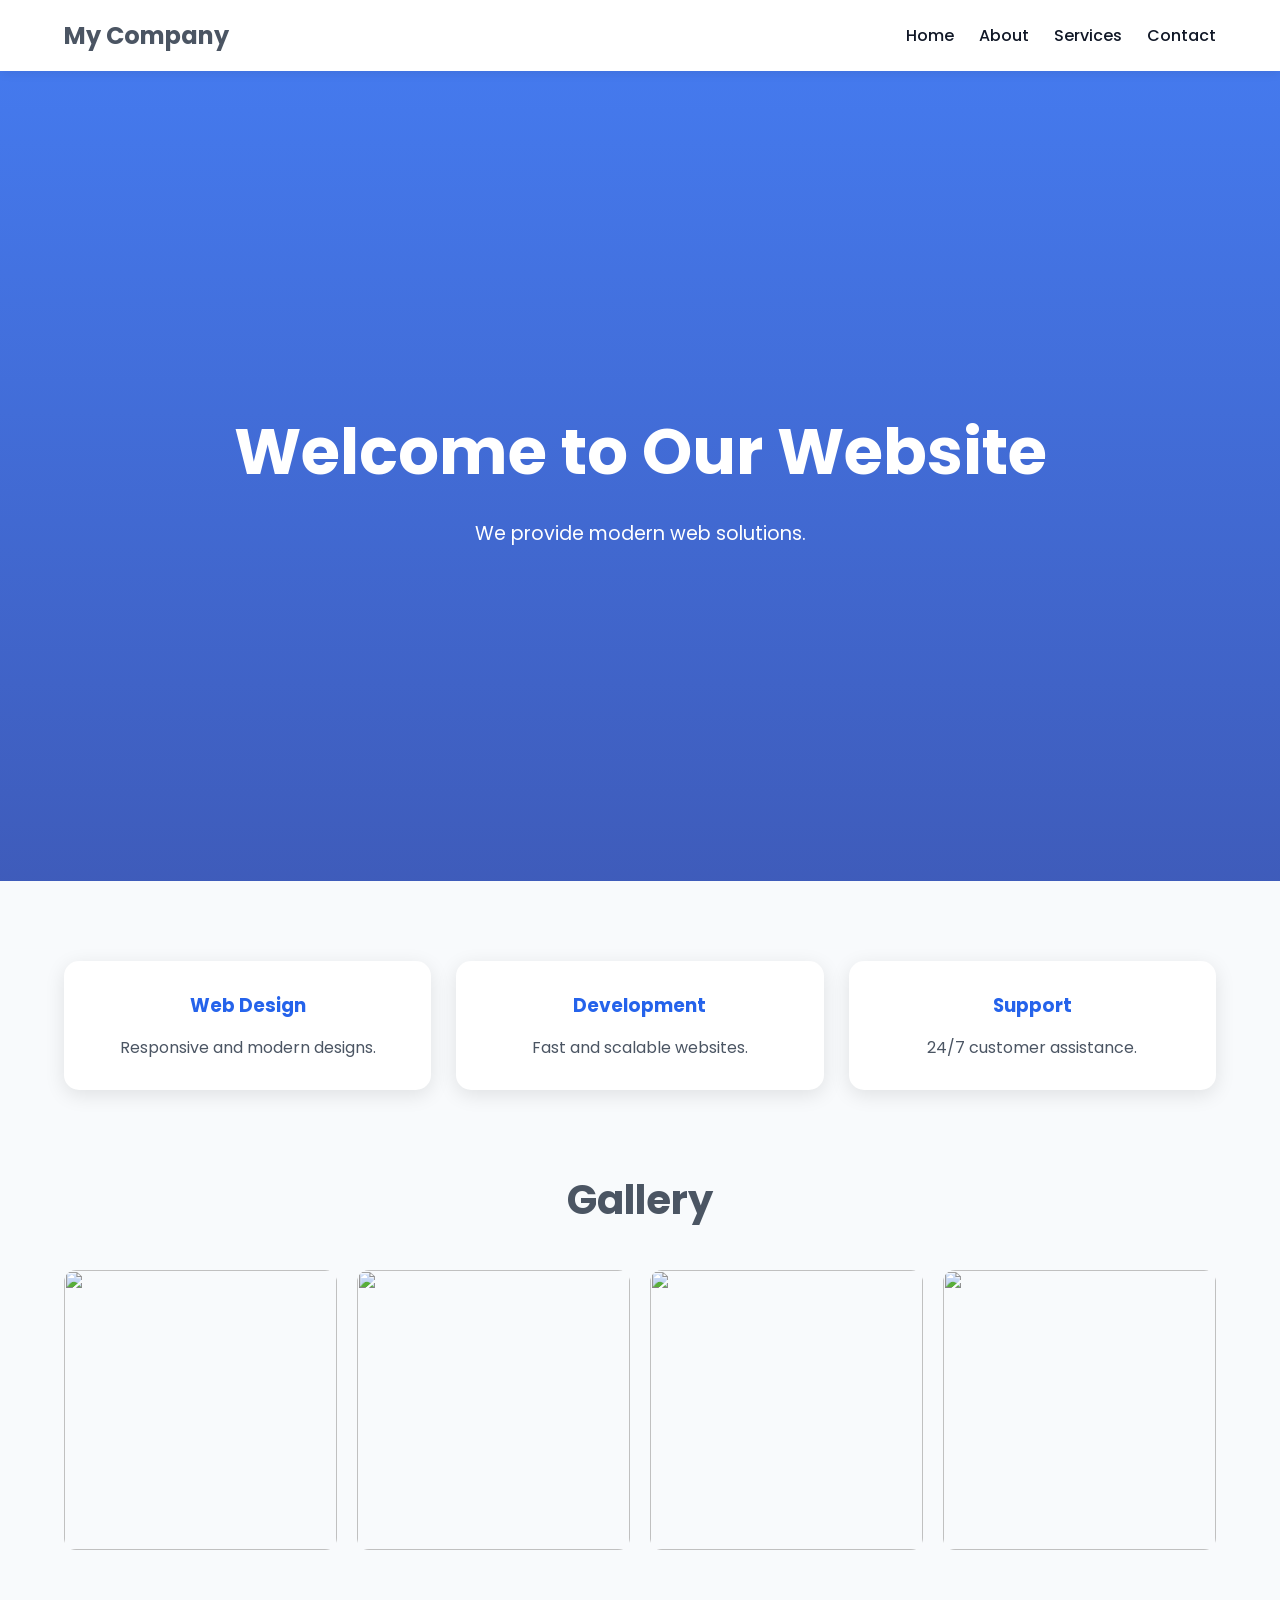
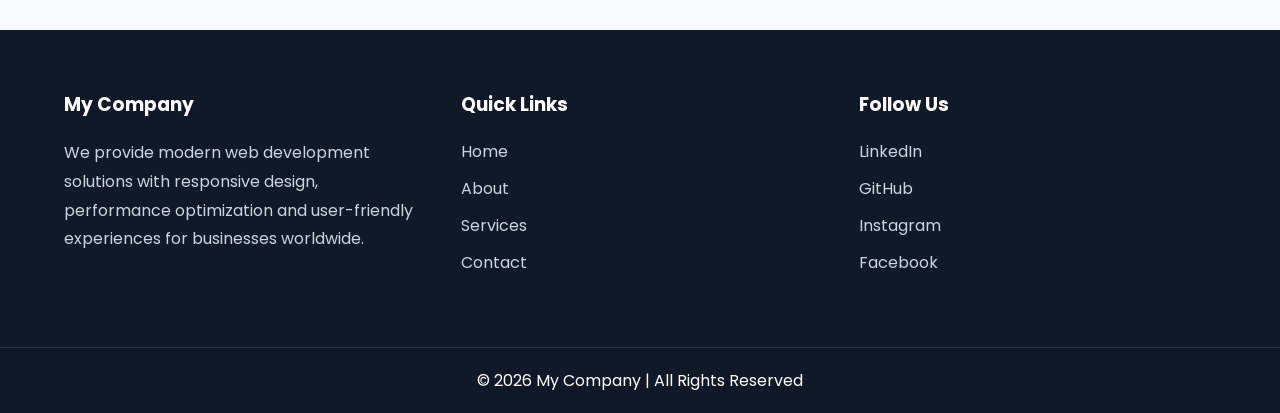
==== index.html @ 86c2f6e3 "Task Completed" ====
<!DOCTYPE html>
<html lang="en">
<head>
<meta charset="UTF-8">
<meta name="viewport" content="width=device-width, initial-scale=1.0">
<title>My Company</title>
<link rel="stylesheet" href="css/style.css">
</head>
<body>

<header>
    <nav>
        <h2>My Company</h2>
        <ul>
            <li><a href="index.html">Home</a></li>
            <li><a href="about.html">About</a></li>
            <li><a href="services.html">Services</a></li>
            <li><a href="contact.html">Contact</a></li>
        </ul>
    </nav>
</header>

<section class="hero">
    <h1>Welcome to Our Website</h1>
    <p>We provide modern web solutions.</p>
</section>

<section class="cards">
    <div class="card">
        <h3>Web Design</h3>
        <p>Responsive and modern designs.</p>
    </div>

    <div class="card">
        <h3>Development</h3>
        <p>Fast and scalable websites.</p>
    </div>

    <div class="card">
        <h3>Support</h3>
        <p>24/7 customer assistance.</p>
    </div>
</section>
<section class="gallery">

<h2>Gallery</h2>

<div class="gallery-grid">
<img src="https://w7.pngwing.com/pngs/640/759/png-transparent-fresh-raspberries-berries-green-leaf-thumbnail.png">
<img src="https://w7.pngwing.com/pngs/829/51/png-transparent-watercolor-translucent-autumn-leaves-cluster-thumbnail.png">
<img src="https://w7.pngwing.com/pngs/3/751/png-transparent-tropical-hibiscus-flower-watercolor-petals-thumbnail.png">
<img src="https://w7.pngwing.com/pngs/658/683/png-transparent-red-japanese-maple-leaf-cluster-with-subtle-gradient-overlay-thumbnail.png">
</div>

</section>

<footer>

    <div class="footer-container">

        <div class="footer-box">
            <h3>My Company</h3>
            <p>
                We provide modern web development solutions with
                responsive design, performance optimization and
                user-friendly experiences for businesses worldwide.
            </p>
        </div>

        <div class="footer-box">
            <h3>Quick Links</h3>
            <ul>
                <li><a href="index.html">Home</a></li>
                <li><a href="about.html">About</a></li>
                <li><a href="services.html">Services</a></li>
                <li><a href="contact.html">Contact</a></li>
            </ul>
        </div>

        <div class="footer-box">
            <h3>Follow Us</h3>
            <ul>
                <li><a href="#">LinkedIn</a></li>
                <li><a href="#">GitHub</a></li>
                <li><a href="#">Instagram</a></li>
                <li><a href="#">Facebook</a></li>
            </ul>
        </div>

    </div>

    <div class="footer-bottom">
        <p>© 2026 My Company | All Rights Reserved</p>
    </div>

</footer>

</body>
</html>
---- css/style.css ----
/* ==========================
   GOOGLE FONT
========================== */

@import url('https://fonts.googleapis.com/css2?family=Poppins:wght@300;400;500;600;700&display=swap');

:root{
    --primary:#2563eb;
    --secondary:#1e40af;
    --dark:#111827;
    --light:#f8fafc;
    --text:#4b5563;
    --white:#ffffff;
    --shadow:0 5px 20px rgba(0,0,0,.1);
}

*{
    margin:0;
    padding:0;
    box-sizing:border-box;
    font-family:'Poppins',sans-serif;
    scroll-behavior:smooth;
}

body{
    background:var(--light);
    color:var(--text);
    overflow-x:hidden;
}

/* ==========================
   NAVBAR
========================== */

header{
    background:white;
    box-shadow:0 2px 10px rgba(0,0,0,.08);
    position:sticky;
    top:0;
    z-index:1000;
}

nav{
    width:90%;
    max-width:1200px;
    margin:auto;
    display:flex;
    justify-content:space-between;
    align-items:center;
    padding:18px 0;
}

.logo{
    font-size:1.8rem;
    font-weight:700;
    color:var(--primary);
}

nav ul{
    display:flex;
    gap:25px;
    list-style:none;
}

nav ul li a{
    text-decoration:none;
    color:var(--dark);
    font-weight:500;
    transition:.3s;
    position:relative;
}

nav ul li a::after{
    content:'';
    width:0;
    height:2px;
    background:var(--primary);
    position:absolute;
    left:0;
    bottom:-5px;
    transition:.4s;
}

nav ul li a:hover::after{
    width:100%;
}

nav ul li a:hover{
    color:var(--primary);
}

/* ==========================
   HERO SECTION
========================== */

.hero{
    min-height:90vh;
    display:flex;
    flex-direction:column;
    justify-content:center;
    align-items:center;
    text-align:center;
    padding:40px;
    background:
    linear-gradient(
    rgba(37,99,235,.85),
    rgba(30,64,175,.85)),
    url("https://images.unsplash.com/photo-1498050108023-c5249f4df085");
    background-size:cover;
    background-position:center;
    color:white;
}

.hero h1{
    font-size:4rem;
    margin-bottom:20px;
    animation:slideDown 1s ease;
}

.hero p{
    max-width:700px;
    font-size:1.2rem;
    animation:fadeIn 2s ease;
}

.hero button{
    margin-top:30px;
    padding:14px 35px;
    border:none;
    border-radius:30px;
    background:white;
    color:var(--primary);
    font-weight:600;
    cursor:pointer;
    transition:.4s;
}

.hero button:hover{
    transform:translateY(-5px);
    box-shadow:var(--shadow);
}

/* ==========================
   SECTION TITLE
========================== */

.section-title{
    text-align:center;
    margin-bottom:50px;
}

.section-title h2{
    font-size:2.5rem;
    color:var(--dark);
}

/* ==========================
   CARDS
========================== */

.cards{
    width:90%;
    max-width:1200px;
    margin:80px auto;
    display:grid;
    grid-template-columns:repeat(auto-fit,minmax(280px,1fr));
    gap:25px;
}

.card{
    background:white;
    padding:30px;
    border-radius:15px;
    box-shadow:var(--shadow);
    transition:.4s;
    text-align:center;
}

.card:hover{
    transform:translateY(-12px);
}

.card h3{
    margin-bottom:15px;
    color:var(--primary);
}

/* ==========================
   ABOUT PAGE
========================== */

.content{
    width:90%;
    max-width:1200px;
    margin:80px auto;
    text-align:center;
}

.content h1{
    color:var(--dark);
    margin-bottom:25px;
    font-size:3rem;
}

.content p{
    line-height:1.8;
    margin-bottom:20px;
}

.about-stats{
    display:grid;
    grid-template-columns:repeat(auto-fit,minmax(220px,1fr));
    gap:25px;
    margin-top:50px;
}

.stat-box{
    background:white;
    padding:35px;
    border-radius:15px;
    box-shadow:var(--shadow);
    transition:.4s;
}

.stat-box:hover{
    transform:scale(1.05);
}

.stat-box h2{
    color:var(--primary);
    font-size:2rem;
}

/* ==========================
   GALLERY
========================== */

.gallery{
    width:90%;
    max-width:1200px;
    margin:80px auto;
}

.gallery h2{
    text-align:center;
    margin-bottom:40px;
    font-size:2.5rem;
}

.gallery-grid{
    display:grid;
    grid-template-columns:
    repeat(auto-fit,minmax(250px,1fr));
    gap:20px;
}

.gallery-grid img{
    width:100%;
    height:280px;
    object-fit:cover;
    border-radius:12px;
    transition:.5s;
}

.gallery-grid img:hover{
    transform:scale(1.08);
}


.contact{
    width:90%;
    max-width:1200px;
    margin:80px auto;
    text-align:center;
}

.contact h1{
    margin-bottom:40px;
    font-size:3rem;
}

.contact-form{
    max-width:650px;
    margin:auto;
    background:white;
    padding:40px;
    border-radius:20px;
    box-shadow:var(--shadow);
}

.contact-form form{
    display:flex;
    flex-direction:column;
    gap:18px;
}

.contact-form input,
.contact-form textarea{
    padding:15px;
    border:1px solid #ddd;
    border-radius:8px;
    outline:none;
    transition:.3s;
}

.contact-form input:focus,
.contact-form textarea:focus{
    border-color:var(--primary);
}

.contact-form button{
    background:var(--primary);
    color:white;
    border:none;
    padding:15px;
    border-radius:8px;
    cursor:pointer;
    transition:.4s;
}

.contact-form button:hover{
    background:var(--secondary);
}

.location-title{
    margin-top:60px;
    margin-bottom:20px;
    color:var(--dark);
    font-size:2rem;
}
.map{
    margin-top:50px;
    margin-bottom: 30px;
    border-radius:15px;
    overflow:hidden;
    box-shadow:var(--shadow);
}

footer{
    background:var(--dark);
    color:white;
    margin-top:80px;
}

.footer-container{
    width:90%;
    max-width:1200px;
    margin:auto;
    display:grid;
    grid-template-columns:
    repeat(auto-fit,minmax(250px,1fr));
    gap:40px;
    padding:60px 0;
}

.footer-box h3{
    margin-bottom:20px;
}

.footer-box p{
    color:#cbd5e1;
    line-height:1.8;
}

.footer-box ul{
    list-style:none;
}

.footer-box ul li{
    margin-bottom:12px;
}

.footer-box ul li a{
    text-decoration:none;
    color:#cbd5e1;
    transition:.3s;
}

.footer-box ul li a:hover{
    color:white;
    padding-left:5px;
}

.footer-bottom{
    border-top:1px solid rgba(255,255,255,.1);
    text-align:center;
    padding:20px;
}


@keyframes slideDown{
    from{
        opacity:0;
        transform:translateY(-50px);
    }
    to{
        opacity:1;
        transform:translateY(0);
    }
}

@keyframes fadeIn{
    from{
        opacity:0;
    }
    to{
        opacity:1;
    }
}

.fade-in{
    animation:fadeIn 1s ease;
}

@media(max-width:992px){

.hero h1{
    font-size:3rem;
}

.content h1,
.contact h1{
    font-size:2.5rem;
}

}

@media(max-width:768px){

nav{
    flex-direction:column;
    gap:15px;
}

nav ul{
    flex-wrap:wrap;
    justify-content:center;
}

.hero h1{
    font-size:2.3rem;
}

.hero p{
    font-size:1rem;
}

.section-title h2{
    font-size:2rem;
}

.contact-form{
    padding:25px;
}

}

@media(max-width:480px){

.hero{
    padding:20px;
}

.hero h1{
    font-size:1.8rem;
}

.hero p{
    font-size:.95rem;
}

.logo{
    font-size:1.5rem;
}

.content h1,
.contact h1{
    font-size:2rem;
}

.gallery-grid img{
    height:220px;
}

}
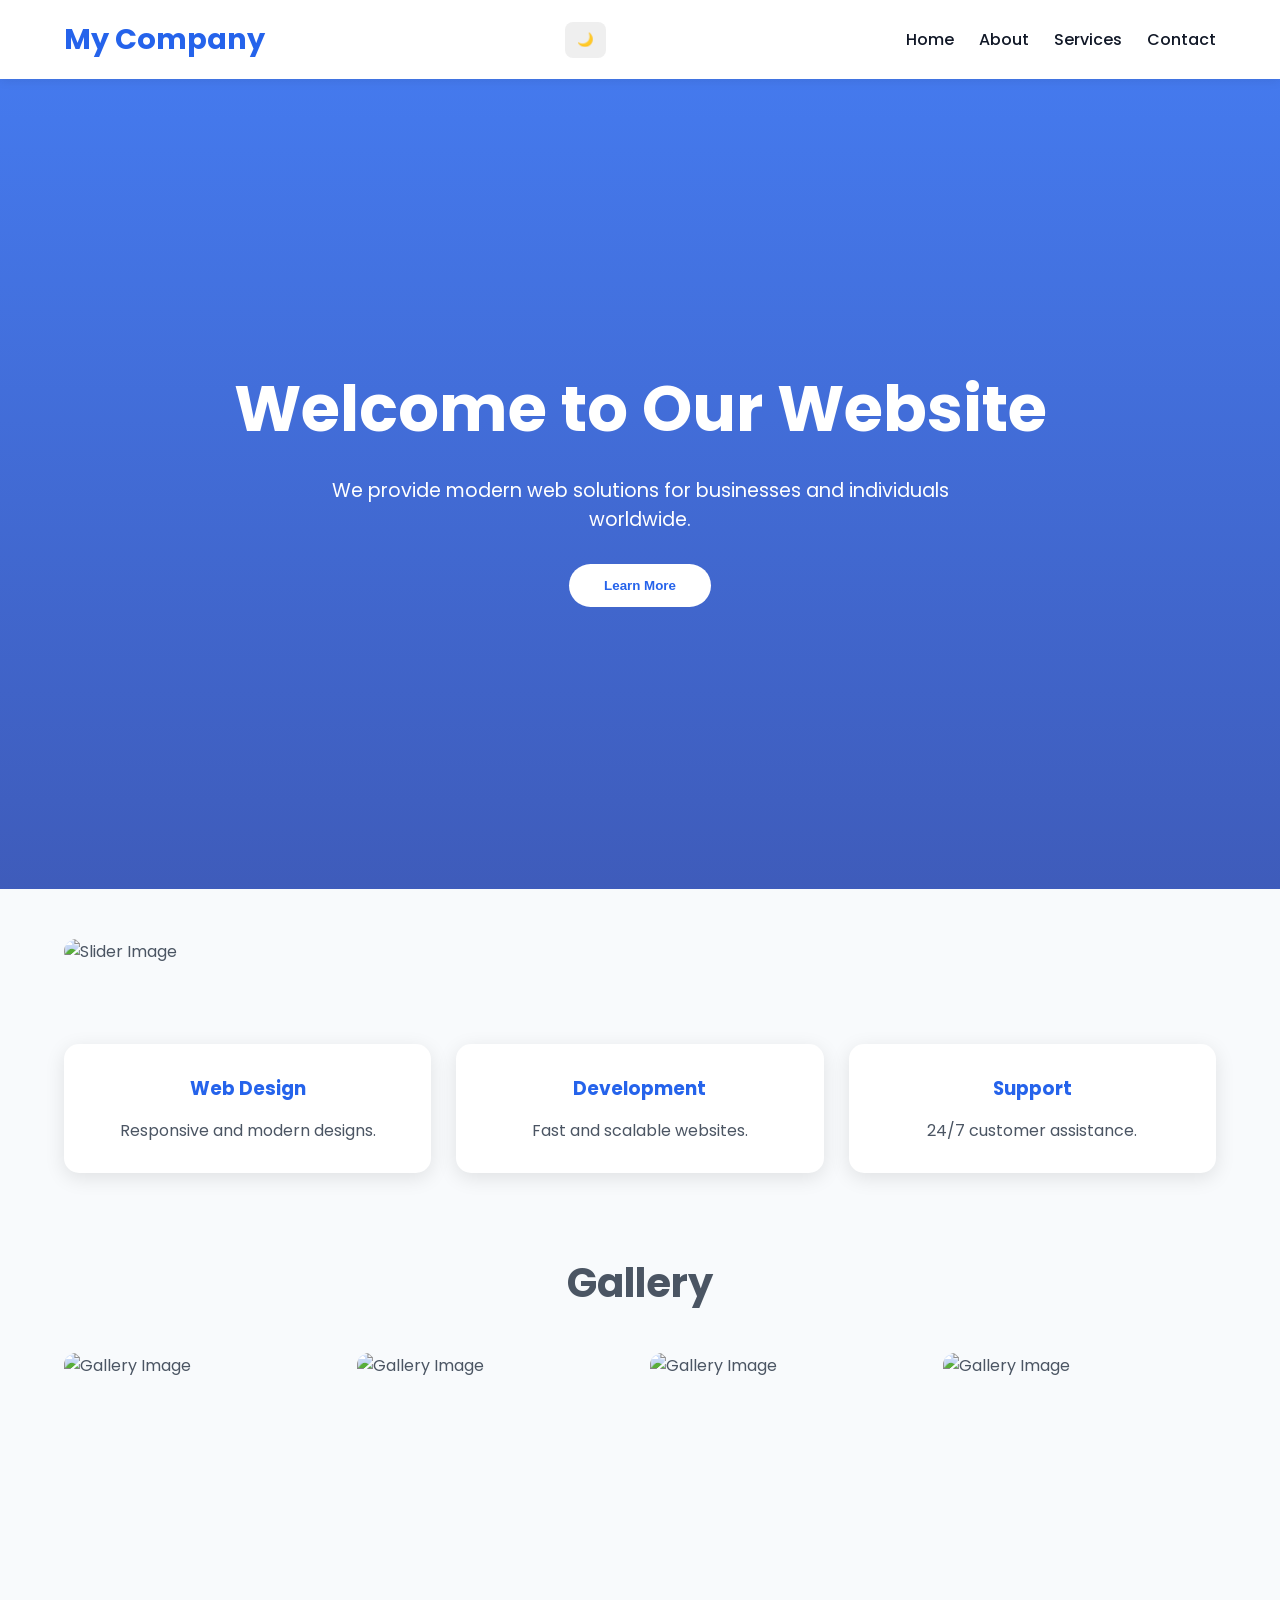
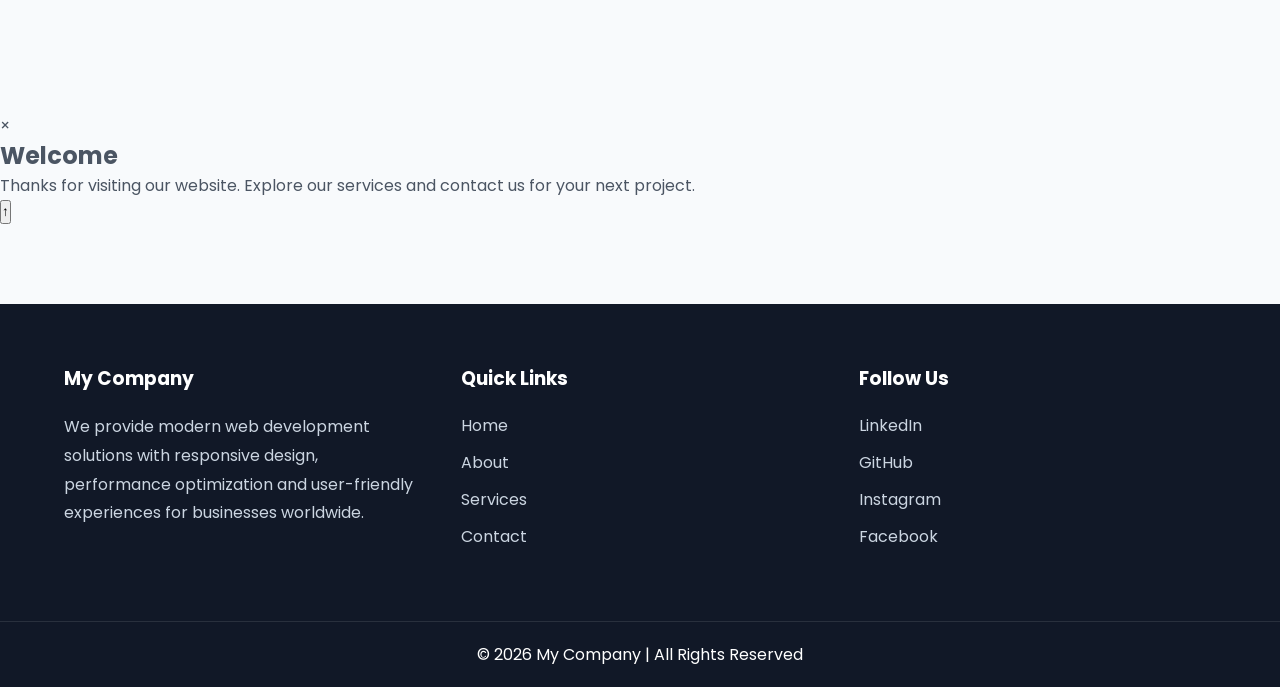
==== commit 64dd65d7: "task 4 completed" ====
--- a/index.html
+++ b/index.html
@@ -1,99 +1,235 @@
 <!DOCTYPE html>
 <html lang="en">
+
 <head>
-<meta charset="UTF-8">
-<meta name="viewport" content="width=device-width, initial-scale=1.0">
-<title>My Company</title>
+    <meta charset="UTF-8">
+    <meta name="viewport" content="width=device-width, initial-scale=1.0">
+    <title>My Company | Home</title>
+
+<meta name="description"
+content="Modern responsive website with Weather App and Todo App.">
+
+<meta name="keywords"
+content="HTML,CSS,JavaScript,Weather App,Todo App">
+
+<meta name="author"
+content="Akash Gautam">
+
+<meta property="og:title"
+content="My Company">
+
+<meta property="og:description"
+content="Responsive Website Project">
+
+<meta property="og:type"
+content="website">
+
+<link rel="icon" href="favicon.ico">
 <link rel="stylesheet" href="css/style.css">
+<link rel="stylesheet" href="css/header.css">
+<link rel="stylesheet" href="css/home.css">
+<link rel="stylesheet" href="css/services.css">
+<link rel="stylesheet" href="css/contact.css">
+<link rel="stylesheet" href="css/footer.css">
+<link rel="stylesheet" href="css/darkmode.css">
+<link rel="stylesheet" href="css/responsive.css">
+  <link rel="stylesheet" href="css/about.css">
+
+    <script src="js/script.js" defer></script>
+
 </head>
+
 <body>
 
-<header>
-    <nav>
-        <h2>My Company</h2>
-        <ul>
-            <li><a href="index.html">Home</a></li>
-            <li><a href="about.html">About</a></li>
-            <li><a href="services.html">Services</a></li>
-            <li><a href="contact.html">Contact</a></li>
-        </ul>
-    </nav>
-</header>
-
-<section class="hero">
-    <h1>Welcome to Our Website</h1>
-    <p>We provide modern web solutions.</p>
-</section>
-
-<section class="cards">
-    <div class="card">
-        <h3>Web Design</h3>
-        <p>Responsive and modern designs.</p>
-    </div>
-
-    <div class="card">
-        <h3>Development</h3>
-        <p>Fast and scalable websites.</p>
-    </div>
-
-    <div class="card">
-        <h3>Support</h3>
-        <p>24/7 customer assistance.</p>
-    </div>
-</section>
-<section class="gallery">
-
-<h2>Gallery</h2>
-
-<div class="gallery-grid">
-<img src="https://w7.pngwing.com/pngs/640/759/png-transparent-fresh-raspberries-berries-green-leaf-thumbnail.png">
-<img src="https://w7.pngwing.com/pngs/829/51/png-transparent-watercolor-translucent-autumn-leaves-cluster-thumbnail.png">
-<img src="https://w7.pngwing.com/pngs/3/751/png-transparent-tropical-hibiscus-flower-watercolor-petals-thumbnail.png">
-<img src="https://w7.pngwing.com/pngs/658/683/png-transparent-red-japanese-maple-leaf-cluster-with-subtle-gradient-overlay-thumbnail.png">
-</div>
-
-</section>
-
-<footer>
-
-    <div class="footer-container">
-
-        <div class="footer-box">
-            <h3>My Company</h3>
-            <p>
-                We provide modern web development solutions with
-                responsive design, performance optimization and
-                user-friendly experiences for businesses worldwide.
-            </p>
-        </div>
-
-        <div class="footer-box">
-            <h3>Quick Links</h3>
-            <ul>
+    <header>
+
+        <nav>
+
+            <h2 class="logo">My Company</h2>
+
+            <div class="nav-controls">
+
+                <button id="themeToggle">
+                    🌙
+                </button>
+
+                <div class="hamburger">
+                    ☰
+                </div>
+
+            </div>
+
+            <ul class="nav-links">
                 <li><a href="index.html">Home</a></li>
                 <li><a href="about.html">About</a></li>
                 <li><a href="services.html">Services</a></li>
                 <li><a href="contact.html">Contact</a></li>
             </ul>
-        </div>
-
-        <div class="footer-box">
-            <h3>Follow Us</h3>
-            <ul>
-                <li><a href="#">LinkedIn</a></li>
-                <li><a href="#">GitHub</a></li>
-                <li><a href="#">Instagram</a></li>
-                <li><a href="#">Facebook</a></li>
-            </ul>
+
+        </nav>
+
+    </header>
+
+    <!-- HERO SECTION -->
+
+    <section class="hero">
+
+        <h1>Welcome to Our Website</h1>
+
+        <p>
+            We provide modern web solutions for businesses
+            and individuals worldwide.
+        </p>
+
+        <button id="openModal">
+            Learn More
+        </button>
+
+    </section>
+
+    <!-- IMAGE SLIDER -->
+
+    <section class="slider-section">
+
+        <img id="slider" src="https://picsum.photos/id/1015/1200/500" alt="Slider Image">
+
+    </section>
+
+    <!-- SERVICES -->
+
+    <section class="cards">
+
+        <div class="card">
+            <h3>Web Design</h3>
+            <p>
+                Responsive and modern designs.
+            </p>
+        </div>
+
+        <div class="card">
+            <h3>Development</h3>
+            <p>
+                Fast and scalable websites.
+            </p>
+        </div>
+
+        <div class="card">
+            <h3>Support</h3>
+            <p>
+                24/7 customer assistance.
+            </p>
+        </div>
+
+    </section>
+
+    <!-- GALLERY -->
+
+    <section class="gallery">
+
+        <h2>Gallery</h2>
+
+        <div class="gallery-grid">
+
+            <img src="https://w7.pngwing.com/pngs/640/759/png-transparent-fresh-raspberries-berries-green-leaf-thumbnail.png"
+                alt="Gallery Image" loading="lazy">
+
+            <img src="https://w7.pngwing.com/pngs/829/51/png-transparent-watercolor-translucent-autumn-leaves-cluster-thumbnail.png"
+                alt="Gallery Image" loading="lazy">
+
+            <img src="https://w7.pngwing.com/pngs/3/751/png-transparent-tropical-hibiscus-flower-watercolor-petals-thumbnail.png"
+                alt="Gallery Image" loading="lazy">
+
+            <img src="https://w7.pngwing.com/pngs/658/683/png-transparent-red-japanese-maple-leaf-cluster-with-subtle-gradient-overlay-thumbnail.png"
+                alt="Gallery Image" loading="lazy">
+
+        </div>
+
+    </section>
+
+    <!-- MODAL -->
+
+    <div class="modal" id="modal">
+
+        <div class="modal-content">
+
+            <span id="closeModal">
+                &times;
+            </span>
+
+            <h2>Welcome</h2>
+
+            <p>
+                Thanks for visiting our website.
+                Explore our services and contact us
+                for your next project.
+            </p>
+
         </div>
 
     </div>
 
-    <div class="footer-bottom">
-        <p>© 2026 My Company | All Rights Reserved</p>
-    </div>
-
-</footer>
+    <!-- BACK TO TOP -->
+
+    <button id="topBtn">
+        ↑
+    </button>
+
+    <!-- FOOTER -->
+
+    <footer>
+
+        <div class="footer-container">
+
+            <div class="footer-box">
+
+                <h3>My Company</h3>
+
+                <p>
+                    We provide modern web development
+                    solutions with responsive design,
+                    performance optimization and
+                    user-friendly experiences for
+                    businesses worldwide.
+                </p>
+
+            </div>
+
+            <div class="footer-box">
+
+                <h3>Quick Links</h3>
+
+                <ul>
+                    <li><a href="index.html">Home</a></li>
+                    <li><a href="about.html">About</a></li>
+                    <li><a href="services.html">Services</a></li>
+                    <li><a href="contact.html">Contact</a></li>
+                </ul>
+
+            </div>
+
+            <div class="footer-box">
+
+                <h3>Follow Us</h3>
+
+                <ul>
+                    <li><a href="#">LinkedIn</a></li>
+                    <li><a href="#">GitHub</a></li>
+                    <li><a href="#">Instagram</a></li>
+                    <li><a href="#">Facebook</a></li>
+                </ul>
+
+            </div>
+
+        </div>
+
+        <div class="footer-bottom">
+            <p>
+                © 2026 My Company | All Rights Reserved
+            </p>
+        </div>
+
+    </footer>
 
 </body>
+
 </html>
--- a/css/style.css
+++ b/css/style.css
@@ -1,7 +1,3 @@
-/* ==========================
-   GOOGLE FONT
-========================== */
-
 @import url('https://fonts.googleapis.com/css2?family=Poppins:wght@300;400;500;600;700&display=swap');
 
 :root{
@@ -27,10 +23,6 @@
     color:var(--text);
     overflow-x:hidden;
 }
-
-/* ==========================
-   NAVBAR
-========================== */
 
 header{
     background:white;
@@ -89,9 +81,6 @@
     color:var(--primary);
 }
 
-/* ==========================
-   HERO SECTION
-========================== */
 
 .hero{
     min-height:90vh;
@@ -140,9 +129,6 @@
     box-shadow:var(--shadow);
 }
 
-/* ==========================
-   SECTION TITLE
-========================== */
 
 .section-title{
     text-align:center;
@@ -154,9 +140,6 @@
     color:var(--dark);
 }
 
-/* ==========================
-   CARDS
-========================== */
 
 .cards{
     width:90%;
@@ -185,9 +168,6 @@
     color:var(--primary);
 }
 
-/* ==========================
-   ABOUT PAGE
-========================== */
 
 .content{
     width:90%;
@@ -231,9 +211,6 @@
     font-size:2rem;
 }
 
-/* ==========================
-   GALLERY
-========================== */
 
 .gallery{
     width:90%;
--- a/css/header.css
+++ b/css/header.css
@@ -0,0 +1,101 @@
+@import url('https://fonts.googleapis.com/css2?family=Poppins:wght@300;400;500;600;700&display=swap');
+
+:root{
+    --primary:#2563eb;
+    --secondary:#1e40af;
+    --dark:#111827;
+    --light:#f8fafc;
+    --text:#4b5563;
+    --white:#ffffff;
+    --shadow:0 5px 20px rgba(0,0,0,.1);
+}
+
+*{
+    margin:0;
+    padding:0;
+    box-sizing:border-box;
+    font-family:'Poppins',sans-serif;
+    scroll-behavior:smooth;
+}
+
+body{
+    background:var(--light);
+    color:var(--text);
+    overflow-x:hidden;
+}
+
+header{
+    background:white;
+    box-shadow:0 2px 10px rgba(0,0,0,.08);
+    position:sticky;
+    top:0;
+    z-index:1000;
+}
+
+nav{
+    width:90%;
+    max-width:1200px;
+    margin:auto;
+    display:flex;
+    justify-content:space-between;
+    align-items:center;
+    padding:18px 0;
+}
+
+.logo{
+    font-size:1.8rem;
+    font-weight:700;
+    color:var(--primary);
+}
+
+nav ul{
+    display:flex;
+    gap:25px;
+    list-style:none;
+}
+
+nav ul li a{
+    text-decoration:none;
+    color:var(--dark);
+    font-weight:500;
+    transition:.3s;
+    position:relative;
+}
+
+nav ul li a::after{
+    content:'';
+    width:0;
+    height:2px;
+    background:var(--primary);
+    position:absolute;
+    left:0;
+    bottom:-5px;
+    transition:.4s;
+}
+
+nav ul li a:hover::after{
+    width:100%;
+}
+
+nav ul li a:hover{
+    color:var(--primary);
+}
+
+.nav-controls{
+    display:flex;
+    align-items:center;
+    gap:10px;
+}
+
+#themeToggle{
+    border:none;
+    padding:8px 12px;
+    border-radius:8px;
+    cursor:pointer;
+}
+
+.hamburger{
+    display:none;
+    font-size:28px;
+    cursor:pointer;
+}
--- a/css/home.css
+++ b/css/home.css
@@ -0,0 +1,88 @@
+.hero{
+    min-height:90vh;
+    display:flex;
+    flex-direction:column;
+    justify-content:center;
+    align-items:center;
+    text-align:center;
+    padding:40px;
+    background:
+    linear-gradient(
+    rgba(37,99,235,.85),
+    rgba(30,64,175,.85)),
+    url("https://images.unsplash.com/photo-1498050108023-c5249f4df085");
+    background-size:cover;
+    background-position:center;
+    color:white;
+}
+
+.hero h1{
+    font-size:4rem;
+    margin-bottom:20px;
+    animation:slideDown 1s ease;
+}
+
+.hero p{
+    max-width:700px;
+    font-size:1.2rem;
+    animation:fadeIn 2s ease;
+}
+
+.cards{
+    width:90%;
+    max-width:1200px;
+    margin:80px auto;
+    display:grid;
+    grid-template-columns:repeat(auto-fit,minmax(280px,1fr));
+    gap:25px;
+}
+
+.card{
+    background:white;
+    padding:30px;
+    border-radius:15px;
+    box-shadow:var(--shadow);
+    transition:.4s;
+    text-align:center;
+}
+
+.card:hover{
+    transform:translateY(-12px);
+}
+
+.gallery{
+    width:90%;
+    max-width:1200px;
+    margin:80px auto;
+}
+
+.gallery-grid{
+    display:grid;
+    grid-template-columns:repeat(auto-fit,minmax(250px,1fr));
+    gap:20px;
+}
+
+.gallery-grid img{
+    width:100%;
+    height:280px;
+    object-fit:cover;
+    border-radius:12px;
+    transition:.5s;
+}
+
+.gallery-grid img:hover{
+    transform:scale(1.08);
+}
+
+.slider-section{
+    width:90%;
+    max-width:1200px;
+    margin:50px auto;
+}
+
+.slider-section img{
+    width:100%;
+    height:500px;
+    object-fit:cover;
+    border-radius:15px;
+}
--- a/css/services.css
+++ b/css/services.css
@@ -0,0 +1,63 @@
+.weather-section,
+.todo-section{
+    width:90%;
+    max-width:900px;
+    margin:80px auto;
+    text-align:center;
+}
+
+.weather-container,
+.todo-container{
+    background:white;
+    padding:30px;
+    border-radius:15px;
+    box-shadow:var(--shadow);
+}
+
+.weather-container input,
+.todo-container input{
+    width:70%;
+    padding:12px;
+    border:1px solid #ddd;
+    border-radius:8px;
+}
+
+.weather-container button,
+.todo-container button{
+    padding:12px 20px;
+    border:none;
+    border-radius:8px;
+    background:var(--primary);
+    color:white;
+    cursor:pointer;
+}
+
+#weatherResult{
+    margin-top:25px;
+    line-height:2;
+}
+
+#taskList{
+    list-style:none;
+    margin-top:20px;
+}
+
+#taskList li{
+    background:#f3f4f6;
+    color:#111827;
+    margin:10px 0;
+    padding:12px;
+    border-radius:8px;
+    display:flex;
+    justify-content:space-between;
+    align-items:center;
+}
+
+.completed{
+    text-decoration:line-through;
+    opacity:.6;
+}
+
+.filters{
+    margin-top:20px;
+}
--- a/css/contact.css
+++ b/css/contact.css
@@ -0,0 +1,40 @@
+.contact{
+    width:90%;
+    max-width:1200px;
+    margin:80px auto;
+    text-align:center;
+}
+
+.contact-form{
+    max-width:650px;
+    margin:auto;
+    background:white;
+    padding:40px;
+    border-radius:20px;
+    box-shadow:var(--shadow);
+}
+
+.contact-form form{
+    display:flex;
+    flex-direction:column;
+    gap:18px;
+}
+
+.contact-form input,
+.contact-form textarea{
+    padding:15px;
+    border:1px solid #ddd;
+    border-radius:8px;
+}
+
+.location-title{
+    margin-top:60px;
+    margin-bottom:20px;
+}
+
+.map{
+    margin-top:50px;
+    margin-bottom:30px;
+    border-radius:15px;
+    overflow:hidden;
+}
--- a/css/footer.css
+++ b/css/footer.css
@@ -0,0 +1,21 @@
+footer{
+    background:var(--dark);
+    color:white;
+    margin-top:80px;
+}
+
+.footer-container{
+    width:90%;
+    max-width:1200px;
+    margin:auto;
+    display:grid;
+    grid-template-columns:repeat(auto-fit,minmax(250px,1fr));
+    gap:40px;
+    padding:60px 0;
+}
+
+.footer-bottom{
+    border-top:1px solid rgba(255,255,255,.1);
+    text-align:center;
+    padding:20px;
+}
--- a/css/darkmode.css
+++ b/css/darkmode.css
@@ -0,0 +1,40 @@
+.dark{
+    background:#111827;
+    color:white;
+}
+
+.dark header,
+.dark .card,
+.dark .stat-box,
+.dark .contact-form,
+.dark .weather-container,
+.dark .todo-container,
+.dark .modal-content{
+    background:#1f2937;
+    color:white;
+}
+
+.dark h1,
+.dark h2,
+.dark h3,
+.dark p,
+.dark span,
+.dark li,
+.dark a{
+    color:white;
+}
+
+.dark input,
+.dark textarea{
+    background:#374151;
+    color:white;
+    border:1px solid #4b5563;
+}
+
+.dark #taskList li{
+    background:#374151;
+}
+
+.dark #closeModal{
+    color:white;
+}
--- a/css/responsive.css
+++ b/css/responsive.css
@@ -0,0 +1,40 @@
+@media(max-width:992px){
+.hero h1{font-size:3rem;}
+}
+
+@media(max-width:768px){
+
+.hamburger{
+    display:block;
+}
+
+nav{
+    flex-wrap:wrap;
+}
+
+.nav-links{
+    display:none;
+    width:100%;
+    flex-direction:column;
+    text-align:center;
+}
+
+.nav-links.active{
+    display:flex;
+}
+
+.hero h1{
+    font-size:2.3rem;
+}
+}
+
+@media(max-width:480px){
+
+.hero h1{
+    font-size:1.8rem;
+}
+
+.gallery-grid img{
+    height:220px;
+}
+}
--- a/css/about.css
+++ b/css/about.css
@@ -0,0 +1,152 @@
+.content{
+    width:90%;
+    max-width:1200px;
+    margin:80px auto;
+    text-align:center;
+}
+
+.content h1{
+    color:var(--dark);
+    margin-bottom:25px;
+    font-size:3rem;
+}
+
+.content p{
+    line-height:1.8;
+    margin-bottom:20px;
+    color:var(--text);
+    max-width:900px;
+    margin-left:auto;
+    margin-right:auto;
+}
+
+.about-stats{
+    display:grid;
+    grid-template-columns:repeat(auto-fit,minmax(220px,1fr));
+    gap:25px;
+    margin-top:50px;
+}
+
+.stat-box{
+    background:white;
+    padding:35px;
+    border-radius:15px;
+    box-shadow:var(--shadow);
+    transition:.4s;
+}
+
+.stat-box:hover{
+    transform:translateY(-10px);
+}
+
+.stat-box h2{
+    color:var(--primary);
+    font-size:2.2rem;
+    margin-bottom:10px;
+}
+
+.stat-box p{
+    margin:0;
+    color:var(--text);
+}
+
+/* About Features Section */
+
+.about-features{
+    margin-top:70px;
+    display:grid;
+    grid-template-columns:repeat(auto-fit,minmax(280px,1fr));
+    gap:25px;
+}
+
+.feature-box{
+    background:white;
+    padding:30px;
+    border-radius:15px;
+    box-shadow:var(--shadow);
+    transition:.4s;
+}
+
+.feature-box:hover{
+    transform:translateY(-10px);
+}
+
+.feature-box h3{
+    color:var(--primary);
+    margin-bottom:15px;
+}
+
+.feature-box p{
+    margin-bottom:0;
+}
+
+/* Team Section */
+
+.team-section{
+    margin-top:80px;
+}
+
+.team-section h2{
+    margin-bottom:40px;
+    color:var(--dark);
+}
+
+.team-grid{
+    display:grid;
+    grid-template-columns:repeat(auto-fit,minmax(250px,1fr));
+    gap:25px;
+}
+
+.team-card{
+    background:white;
+    padding:25px;
+    border-radius:15px;
+    box-shadow:var(--shadow);
+    transition:.4s;
+}
+
+.team-card:hover{
+    transform:translateY(-10px);
+}
+
+.team-card img{
+    width:120px;
+    height:120px;
+    border-radius:50%;
+    object-fit:cover;
+    margin-bottom:15px;
+}
+
+.team-card h3{
+    color:var(--dark);
+    margin-bottom:8px;
+}
+
+.team-card span{
+    color:var(--primary);
+    font-weight:500;
+}
+
+/* Dark Mode */
+
+.dark .content h1,
+.dark .team-section h2{
+    color:white;
+}
+
+.dark .content p{
+    color:#e5e7eb;
+}
+
+.dark .stat-box,
+.dark .feature-box,
+.dark .team-card{
+    background:#1f2937;
+}
+
+.dark .stat-box p,
+.dark .feature-box p,
+.dark .team-card h3,
+.dark .team-card span{
+    color:white;
+}
